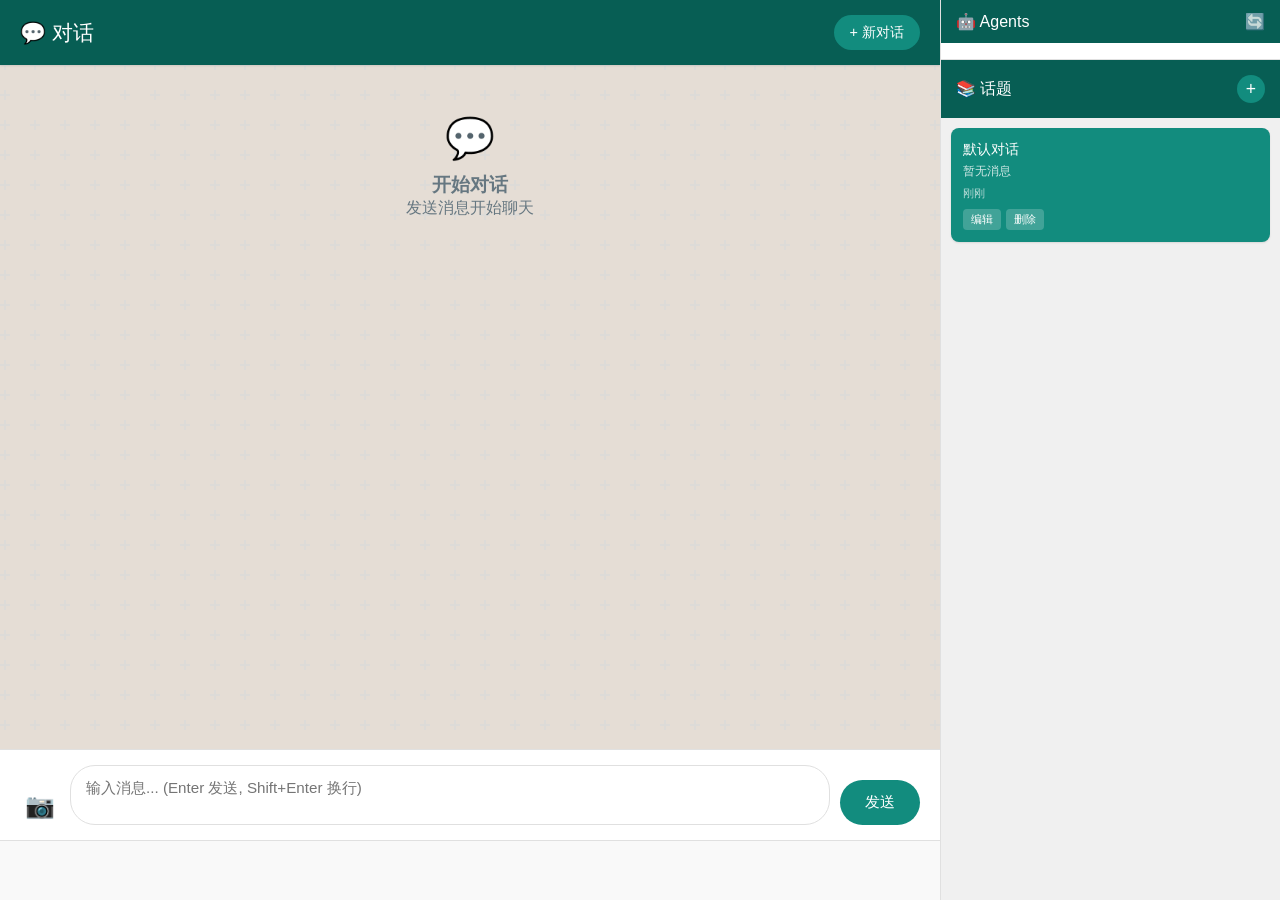
==== rust/frontend/index.html @ 8b390c5c "Andrewning personal using" ====
<!DOCTYPE html>
<html lang="zh-CN">
<head>
    <meta charset="UTF-8">
    <meta name="viewport" content="width=device-width, initial-scale=1.0">
    <title>Claude Chat</title>
    <link rel="stylesheet" href="styles.css">
</head>
<body>
    <div class="app-container">
        <!-- 聊天区域 -->
        <div class="chat-area">
            <div class="chat-header">
                <div class="header-info">
                    <h1>💬 对话</h1>
                </div>
                <div class="header-actions">
                    <button class="btn-new-chat" onclick="newChat()">+ 新对话</button>
                </div>
            </div>
            
            <div class="chat-messages" id="chatMessages">
                <!-- 消息将动态添加到这里 -->
            </div>
            
            <div class="chat-input-area">
                <div class="input-controls">
                    <label for="imageInput" class="image-btn" title="添加图片">
                        📷
                    </label>
                    <input type="file" id="imageInput" accept="image/*" multiple onchange="handleImageUpload(event)">
                </div>
                <textarea 
                    id="messageInput" 
                    placeholder="输入消息... (Enter 发送, Shift+Enter 换行)"
                    onkeydown="handleKeyDown(event)"
                ></textarea>
                <button class="send-btn" onclick="sendMessage()" id="sendBtn">发送</button>
            </div>
            
            <!-- 图片预览区域 -->
            <div class="image-preview-area" id="imagePreviewArea"></div>
        </div>
        
        <!-- 右侧边栏容器 -->
        <div class="right-sidebar">
            <!-- Agent 列表 -->
            <div class="agents-section">
                <div class="section-header">
                    <h2>🤖 Agents</h2>
                    <span class="refresh-btn" onclick="loadAgents()" title="刷新">🔄</span>
                </div>
                <div class="agents-list" id="agentsList">
                    <!-- Agent 列表将动态添加 -->
                </div>
            </div>
            
            <!-- 可视化区域 - 点击 agent 后显示其运行日志 -->
            <div class="agent-detail-panel" id="agentDetailPanel">
                <div class="agent-detail-header">
                    <h3 id="agentDetailName">Agent 详情</h3>
                    <button class="close-panel-btn" onclick="closeAgentDetail()">×</button>
                </div>
                <div class="agent-detail-status">
                    <span class="status-badge" id="agentDetailStatus">idle</span>
                    <span class="current-task" id="agentDetailTask">--</span>
                </div>
                <div class="agent-logs" id="agentLogs">
                    <!-- 运行日志将显示在这里 -->
                </div>
                <div class="agent-actions">
                    <button class="btn-run-agent" id="btnRunAgent" onclick="showRunAgentDialog()">▶ 运行</button>
                    <button class="btn-stop-agent" id="btnStopAgent" onclick="stopCurrentAgent()" disabled>⏹ 停止</button>
                </div>
                <!-- 运行任务输入框 -->
                <div class="run-task-dialog" id="runTaskDialog" style="display: none;">
                    <input type="text" id="taskInput" placeholder="输入任务描述...">
                    <button onclick="runAgentWithTask()">确认</button>
                </div>
            </div>
            
            <!-- 话题列表 -->
            <div class="topics-sidebar">
                <div class="sidebar-header">
                    <h2>📚 话题</h2>
                    <button class="btn-add-topic" onclick="addNewTopic()" title="添加新话题">+</button>
                </div>
                <div class="topics-list" id="topicsList">
                    <!-- 话题将动态添加到这里 -->
                </div>
            </div>
        </div>
    </div>

    <script src="script.js"></script>
</body>
</html>
---- rust/frontend/styles.css ----
/* 全局样式 */
* {
    margin: 0;
    padding: 0;
    box-sizing: border-box;
}

:root {
    --bg-primary: #075e54;
    --bg-secondary: #128c7e;
    --bg-chat: #e5ddd5;
    --bg-user-bubble: #dcf8c6;
    --bg-ai-bubble: #ffffff;
    --text-primary: #303030;
    --text-secondary: #667781;
    --border-color: #e0e0e0;
    --shadow: 0 1px 2px rgba(0, 0, 0, 0.1);
}

body {
    font-family: -apple-system, BlinkMacSystemFont, 'Segoe UI', Roboto, 'Helvetica Neue', Arial, sans-serif;
    background: linear-gradient(135deg, #074e54 0%, #0d5e55 100%);
    height: 100vh;
    overflow: hidden;
}

.app-container {
    display: flex;
    height: 100vh;
    max-width: 1600px;
    margin: 0 auto;
    background: #f5f5f5;
    box-shadow: 0 4px 20px rgba(0, 0, 0, 0.3);
}

/* 聊天区域 */
.chat-area {
    flex: 1;
    display: flex;
    flex-direction: column;
    background: var(--bg-chat);
    background-image: url("data:image/svg+xml,%3Csvg width='60' height='60' viewBox='0 0 60 60' xmlns='http://www.w3.org/2000/svg'%3E%3Cg fill='none' fill-rule='evenodd'%3E%3Cg fill='%23d1d7db' fill-opacity='0.4'%3E%3Cpath d='M36 34v-4h-2v4h-4v2h4v4h2v-4h4v-2h-4zm0-30V0h-2v4h-4v2h4v4h2V6h4V4h-4zM6 34v-4H4v4H0v2h4v4h2v-4h4v-2H6zM6 4V0H4v4H0v2h4v4h2V6h4V4H6z'/%3E%3C/g%3E%3C/g%3E%3C/svg%3E");
    min-width: 0; /* 防止flex子项溢出 */
}

/* 聊天头部 */
.chat-header {
    display: flex;
    justify-content: space-between;
    align-items: center;
    padding: 15px 20px;
    background: var(--bg-primary);
    color: white;
    box-shadow: var(--shadow);
}

.chat-header h1 {
    font-size: 1.3rem;
    font-weight: 500;
}

.btn-new-chat {
    padding: 8px 16px;
    background: var(--bg-secondary);
    color: white;
    border: none;
    border-radius: 20px;
    cursor: pointer;
    font-size: 0.9rem;
    transition: background 0.2s;
}

.btn-new-chat:hover {
    background: #159785;
}

/* 消息区域 */
.chat-messages {
    flex: 1;
    overflow-y: auto;
    padding: 20px;
    display: flex;
    flex-direction: column;
    gap: 10px;
}

/* 消息气泡 */
.message {
    display: flex;
    flex-direction: column;
    max-width: 70%;
    animation: fadeIn 0.3s ease;
}

@keyframes fadeIn {
    from {
        opacity: 0;
        transform: translateY(10px);
    }
    to {
        opacity: 1;
        transform: translateY(0);
    }
}

.message.user {
    align-self: flex-end;
    align-items: flex-end;
}

.message.ai {
    align-self: flex-start;
    align-items: flex-start;
}

.message-bubble {
    padding: 10px 15px;
    border-radius: 10px;
    box-shadow: var(--shadow);
    word-wrap: break-word;
    position: relative;
}

.message.user .message-bubble {
    background: var(--bg-user-bubble);
    border-top-right-radius: 0;
}

.message.ai .message-bubble {
    background: var(--bg-ai-bubble);
    border-top-left-radius: 0;
}

/* 图片消息 */
.message-images {
    display: flex;
    flex-wrap: wrap;
    gap: 5px;
    margin-bottom: 8px;
}

.message-images img {
    max-width: 200px;
    max-height: 200px;
    border-radius: 8px;
    cursor: pointer;
    transition: transform 0.2s;
}

.message-images img:hover {
    transform: scale(1.05);
}

/* 消息时间 */
.message-time {
    font-size: 0.7rem;
    color: var(--text-secondary);
    margin-top: 5px;
    padding: 0 5px;
}

/* 输入区域 */
.chat-input-area {
    display: flex;
    align-items: flex-end;
    padding: 15px 20px;
    background: white;
    gap: 10px;
    border-top: 1px solid var(--border-color);
}

.input-controls {
    display: flex;
    flex-direction: column;
    gap: 5px;
}

.image-btn {
    cursor: pointer;
    font-size: 1.5rem;
    padding: 5px;
    transition: transform 0.2s;
    display: inline-block;
}

.image-btn:hover {
    transform: scale(1.2);
}

#imageInput {
    display: none;
}

#messageInput {
    flex: 1;
    padding: 12px 15px;
    border: 1px solid var(--border-color);
    border-radius: 25px;
    resize: none;
    font-size: 0.95rem;
    outline: none;
    font-family: inherit;
    max-height: 120px;
    min-height: 45px;
}

#messageInput:focus {
    border-color: var(--bg-secondary);
}

.send-btn {
    padding: 12px 25px;
    background: var(--bg-secondary);
    color: white;
    border: none;
    border-radius: 25px;
    cursor: pointer;
    font-size: 0.95rem;
    transition: background 0.2s;
}

.send-btn:hover {
    background: #159785;
}

.send-btn:disabled {
    background: #ccc;
    cursor: not-allowed;
}

/* 图片预览区 */
.image-preview-area {
    display: flex;
    flex-wrap: wrap;
    gap: 10px;
    padding: 10px 20px;
    background: #f9f9f9;
    border-top: 1px solid var(--border-color);
    min-height: 60px;
}

.preview-item {
    position: relative;
    width: 80px;
    height: 80px;
}

.preview-item img {
    width: 100%;
    height: 100%;
    object-fit: cover;
    border-radius: 8px;
    border: 1px solid var(--border-color);
}

.preview-item .remove-btn {
    position: absolute;
    top: -8px;
    right: -8px;
    width: 20px;
    height: 20px;
    background: #ff4444;
    color: white;
    border: none;
    border-radius: 50%;
    cursor: pointer;
    font-size: 12px;
    display: flex;
    align-items: center;
    justify-content: center;
}

/* ========== 右侧边栏 ========== */
.right-sidebar {
    width: 340px;
    display: flex;
    flex-direction: column;
    background: #f0f0f0;
    border-left: 1px solid var(--border-color);
}

/* ===== Agent 区域 ===== */
.agents-section {
    background: white;
    border-bottom: 1px solid var(--border-color);
    max-height: 200px;
    display: flex;
    flex-direction: column;
}

.section-header {
    display: flex;
    justify-content: space-between;
    align-items: center;
    padding: 12px 15px;
    background: var(--bg-primary);
    color: white;
}

.section-header h2 {
    font-size: 1rem;
    font-weight: 500;
}

.refresh-btn {
    cursor: pointer;
    font-size: 1rem;
    opacity: 0.8;
    transition: transform 0.3s;
}

.refresh-btn:hover {
    opacity: 1;
    transform: rotate(180deg);
}

.agents-list {
    flex: 1;
    overflow-y: auto;
    padding: 8px;
}

.agent-item {
    display: flex;
    align-items: center;
    padding: 10px 12px;
    background: #f8f8f8;
    border-radius: 8px;
    margin-bottom: 6px;
    cursor: pointer;
    transition: all 0.2s;
}

.agent-item:hover {
    background: #e8f5f3;
    transform: translateX(3px);
}

.agent-item.active {
    background: var(--bg-secondary);
    color: white;
}

.agent-info {
    flex: 1;
}

.agent-name {
    font-weight: 500;
    font-size: 0.9rem;
    margin-bottom: 2px;
}

.agent-status-text {
    font-size: 0.75rem;
    opacity: 0.8;
}

.agent-status-dot {
    width: 10px;
    height: 10px;
    border-radius: 50%;
    margin-right: 8px;
    flex-shrink: 0;
}

.agent-status-dot.idle {
    background: #9e9e9e;
}

.agent-status-dot.running {
    background: #4caf50;
    animation: pulse 1.5s infinite;
}

.agent-status-dot.completed {
    background: #2196f3;
}

.agent-status-dot.error {
    background: #f44336;
}

@keyframes pulse {
    0%, 100% { opacity: 1; }
    50% { opacity: 0.5; }
}

/* Agent 详情面板 */
.agent-detail-panel {
    background: white;
    border-bottom: 1px solid var(--border-color);
    display: none;
    flex-direction: column;
    max-height: 250px;
}

.agent-detail-panel.visible {
    display: flex;
}

.agent-detail-header {
    display: flex;
    justify-content: space-between;
    align-items: center;
    padding: 10px 15px;
    background: #f5f5f5;
    border-bottom: 1px solid var(--border-color);
}

.agent-detail-header h3 {
    font-size: 0.95rem;
    color: var(--text-primary);
}

.close-panel-btn {
    background: none;
    border: none;
    font-size: 1.2rem;
    cursor: pointer;
    color: #666;
    padding: 0 5px;
}

.close-panel-btn:hover {
    color: #333;
}

.agent-detail-status {
    display: flex;
    align-items: center;
    gap: 10px;
    padding: 10px 15px;
    background: #fafafa;
    border-bottom: 1px solid var(--border-color);
}

.status-badge {
    padding: 3px 10px;
    border-radius: 12px;
    font-size: 0.75rem;
    font-weight: 500;
    text-transform: uppercase;
}

.status-badge.idle {
    background: #e0e0e0;
    color: #666;
}

.status-badge.running {
    background: #e8f5e9;
    color: #2e7d32;
}

.status-badge.completed {
    background: #e3f2fd;
    color: #1565c0;
}

.status-badge.error {
    background: #ffebee;
    color: #c62828;
}

.current-task {
    font-size: 0.8rem;
    color: var(--text-secondary);
    flex: 1;
    white-space: nowrap;
    overflow: hidden;
    text-overflow: ellipsis;
}

.agent-logs {
    flex: 1;
    overflow-y: auto;
    padding: 10px 15px;
    background: #1e1e1e;
    color: #d4d4d4;
    font-family: 'Consolas', 'Monaco', monospace;
    font-size: 0.75rem;
    max-height: 120px;
}

.log-entry {
    display: flex;
    gap: 10px;
    margin-bottom: 4px;
    line-height: 1.4;
}

.log-time {
    color: #6a9955;
    flex-shrink: 0;
}

.log-message {
    color: #d4d4d4;
    flex: 1;
    word-break: break-word;
}

.agent-actions {
    display: flex;
    gap: 10px;
    padding: 10px 15px;
    border-top: 1px solid var(--border-color);
}

.btn-run-agent, .btn-stop-agent {
    flex: 1;
    padding: 8px 12px;
    border: none;
    border-radius: 6px;
    cursor: pointer;
    font-size: 0.85rem;
    font-weight: 500;
    transition: all 0.2s;
}

.btn-run-agent {
    background: var(--bg-secondary);
    color: white;
}

.btn-run-agent:hover {
    background: #159785;
}

.btn-stop-agent {
    background: #f5f5f5;
    color: #666;
    border: 1px solid #ddd;
}

.btn-stop-agent:hover:not(:disabled) {
    background: #ffebee;
    border-color: #ff4444;
    color: #c62828;
}

.btn-stop-agent:disabled {
    opacity: 0.5;
    cursor: not-allowed;
}

.run-task-dialog {
    display: flex;
    gap: 8px;
    padding: 10px 15px;
    background: #f5f5f5;
    border-top: 1px solid var(--border-color);
}

.run-task-dialog input {
    flex: 1;
    padding: 8px 12px;
    border: 1px solid var(--border-color);
    border-radius: 6px;
    font-size: 0.85rem;
}

.run-task-dialog input:focus {
    outline: none;
    border-color: var(--bg-secondary);
}

.run-task-dialog button {
    padding: 8px 16px;
    background: var(--bg-secondary);
    color: white;
    border: none;
    border-radius: 6px;
    cursor: pointer;
    font-size: 0.85rem;
}

.run-task-dialog button:hover {
    background: #159785;
}

/* ===== 话题侧边栏 ===== */
.topics-sidebar {
    flex: 1;
    display: flex;
    flex-direction: column;
    min-height: 0;
}

.sidebar-header {
    display: flex;
    justify-content: space-between;
    align-items: center;
    padding: 15px;
    background: var(--bg-primary);
    color: white;
}

.sidebar-header h2 {
    font-size: 1rem;
    font-weight: 500;
}

.btn-add-topic {
    width: 28px;
    height: 28px;
    background: var(--bg-secondary);
    color: white;
    border: none;
    border-radius: 50%;
    cursor: pointer;
    font-size: 1.1rem;
    transition: background 0.2s;
}

.btn-add-topic:hover {
    background: #159785;
}

.topics-list {
    flex: 1;
    overflow-y: auto;
    padding: 10px;
}

.topic-item {
    padding: 12px;
    background: white;
    border-radius: 8px;
    margin-bottom: 8px;
    cursor: pointer;
    transition: all 0.2s;
    box-shadow: var(--shadow);
}

.topic-item:hover {
    transform: translateY(-2px);
    box-shadow: 0 3px 6px rgba(0, 0, 0, 0.12);
}

.topic-item.active {
    background: var(--bg-secondary);
    color: white;
}

.topic-title {
    font-weight: 500;
    margin-bottom: 4px;
    font-size: 0.9rem;
    white-space: nowrap;
    overflow: hidden;
    text-overflow: ellipsis;
}

.topic-preview {
    font-size: 0.75rem;
    color: var(--text-secondary);
    white-space: nowrap;
    overflow: hidden;
    text-overflow: ellipsis;
}

.topic-item.active .topic-preview {
    color: rgba(255, 255, 255, 0.8);
}

.topic-time {
    font-size: 0.7rem;
    color: var(--text-secondary);
    margin-top: 6px;
}

.topic-item.active .topic-time {
    color: rgba(255, 255, 255, 0.7);
}

/* 话题操作按钮 */
.topic-actions {
    display: flex;
    gap: 5px;
    margin-top: 8px;
}

.topic-actions button {
    padding: 3px 8px;
    font-size: 0.7rem;
    border: none;
    background: rgba(255, 255, 255, 0.2);
    color: inherit;
    border-radius: 4px;
    cursor: pointer;
    transition: background 0.2s;
}

.topic-item:not(.active) .topic-actions button {
    background: #f0f0f0;
    color: #666;
}

.topic-actions button:hover {
    background: rgba(255, 255, 255, 0.3);
}

.topic-item:not(.active) .topic-actions button:hover {
    background: #e0e0e0;
}

/* 空状态 */
.empty-state {
    text-align: center;
    padding: 30px 15px;
    color: var(--text-secondary);
}

.empty-state-icon {
    font-size: 2.5rem;
    margin-bottom: 10px;
}

/* 滚动条样式 */
.chat-messages::-webkit-scrollbar,
.agents-list::-webkit-scrollbar,
.topics-list::-webkit-scrollbar,
.agent-logs::-webkit-scrollbar {
    width: 5px;
}

.chat-messages::-webkit-scrollbar-track,
.agents-list::-webkit-scrollbar-track,
.topics-list::-webkit-scrollbar-track,
.agent-logs::-webkit-scrollbar-track {
    background: transparent;
}

.chat-messages::-webkit-scrollbar-thumb,
.agents-list::-webkit-scrollbar-thumb,
.topics-list::-webkit-scrollbar-thumb,
.agent-logs::-webkit-scrollbar-thumb {
    background: rgba(0, 0, 0, 0.15);
    border-radius: 3px;
}

/* 加载动画 */
.loading-dots {
    display: inline-block;
    padding: 10px 15px;
    background: var(--bg-ai-bubble);
    border-radius: 10px;
    border-top-left-radius: 0;
}

.loading-dots::after {
    content: '';
    animation: dots 1.5s infinite;
}

@keyframes dots {
    0%, 20% { content: ''; }
    40% { content: '.'; }
    60% { content: '..'; }
    80%, 100% { content: '...'; }
}

/* 响应式 */
@media (max-width: 900px) {
    .app-container {
        flex-direction: column;
    }
    
    .right-sidebar {
        width: 100%;
        height: 300px;
    }
    
    .message {
        max-width: 85%;
    }
}
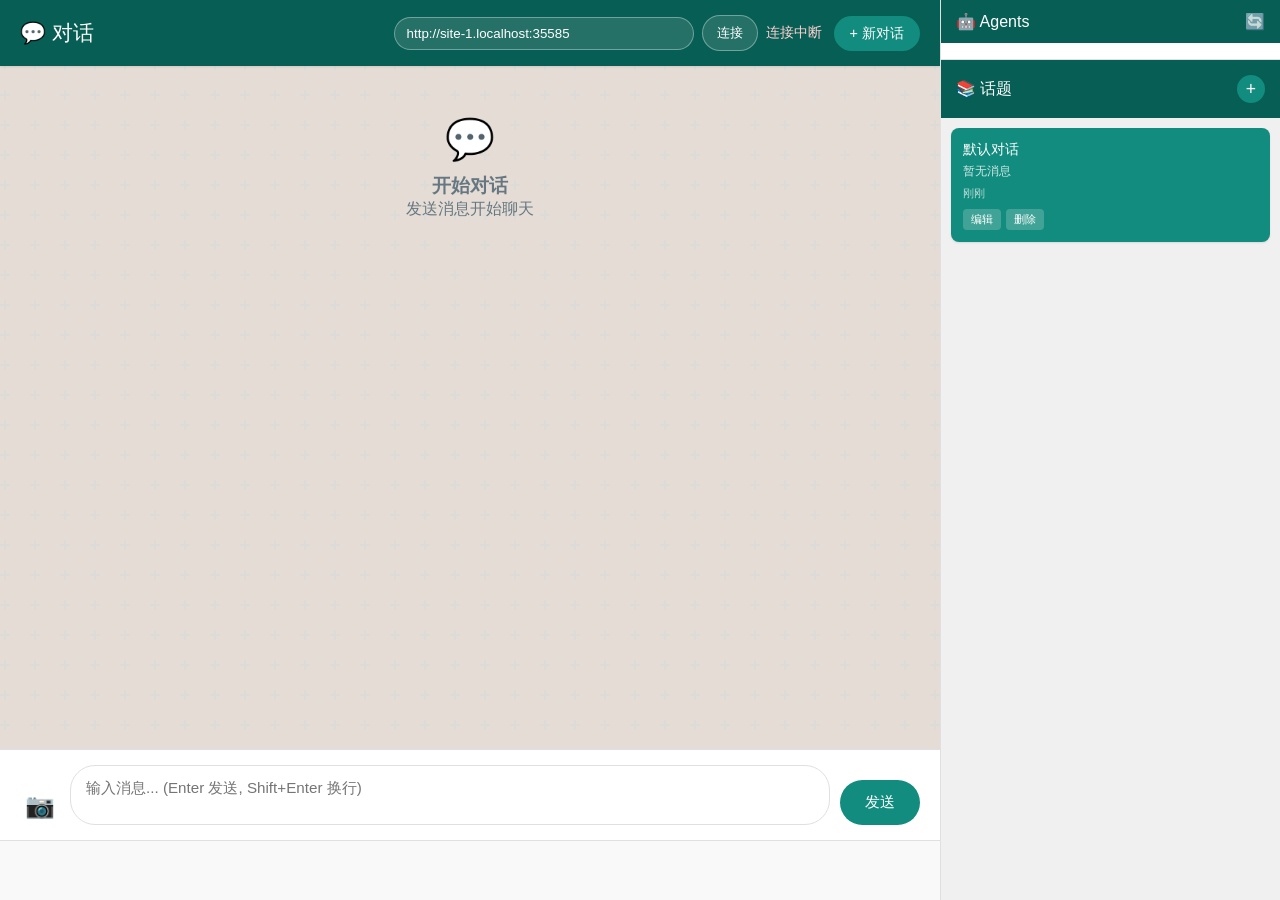
==== commit 19e29996: "feat(frontend): support configurable backend server connection" ====
--- a/rust/frontend/index.html
+++ b/rust/frontend/index.html
@@ -15,6 +15,11 @@
                     <h1>💬 对话</h1>
                 </div>
                 <div class="header-actions">
+                    <div class="server-connect">
+                        <input id="serverUrlInput" type="text" placeholder="服务器地址 (默认同源，如 http://127.0.0.1:8000)">
+                        <button class="btn-connect-server" onclick="connectServer()">连接</button>
+                        <span id="serverStatus" class="server-status">未连接</span>
+                    </div>
                     <button class="btn-new-chat" onclick="newChat()">+ 新对话</button>
                 </div>
             </div>
@@ -94,4 +99,4 @@
 
     <script src="script.js"></script>
 </body>
-</html>+</html>
--- a/rust/frontend/styles.css
+++ b/rust/frontend/styles.css
@@ -72,6 +72,63 @@
 
 .btn-new-chat:hover {
     background: #159785;
+}
+
+.header-actions {
+    display: flex;
+    align-items: center;
+    gap: 12px;
+}
+
+.server-connect {
+    display: flex;
+    align-items: center;
+    gap: 8px;
+}
+
+#serverUrlInput {
+    width: 300px;
+    max-width: 42vw;
+    border: 1px solid rgba(255, 255, 255, 0.35);
+    border-radius: 999px;
+    background: rgba(255, 255, 255, 0.12);
+    color: #fff;
+    padding: 8px 12px;
+    outline: none;
+}
+
+#serverUrlInput::placeholder {
+    color: rgba(255, 255, 255, 0.7);
+}
+
+#serverUrlInput:focus {
+    border-color: rgba(255, 255, 255, 0.8);
+}
+
+.btn-connect-server {
+    padding: 8px 14px;
+    border: 1px solid rgba(255, 255, 255, 0.35);
+    border-radius: 999px;
+    background: rgba(255, 255, 255, 0.12);
+    color: #fff;
+    cursor: pointer;
+}
+
+.btn-connect-server:hover {
+    background: rgba(255, 255, 255, 0.22);
+}
+
+.server-status {
+    font-size: 0.85rem;
+    color: rgba(255, 255, 255, 0.85);
+}
+
+.server-status.connected {
+    color: #9cf6d1;
+}
+
+.server-status.error {
+    color: #ffd0d0;
 }
 
 /* 消息区域 */
@@ -776,4 +833,4 @@
     .message {
         max-width: 85%;
     }
-}+}
